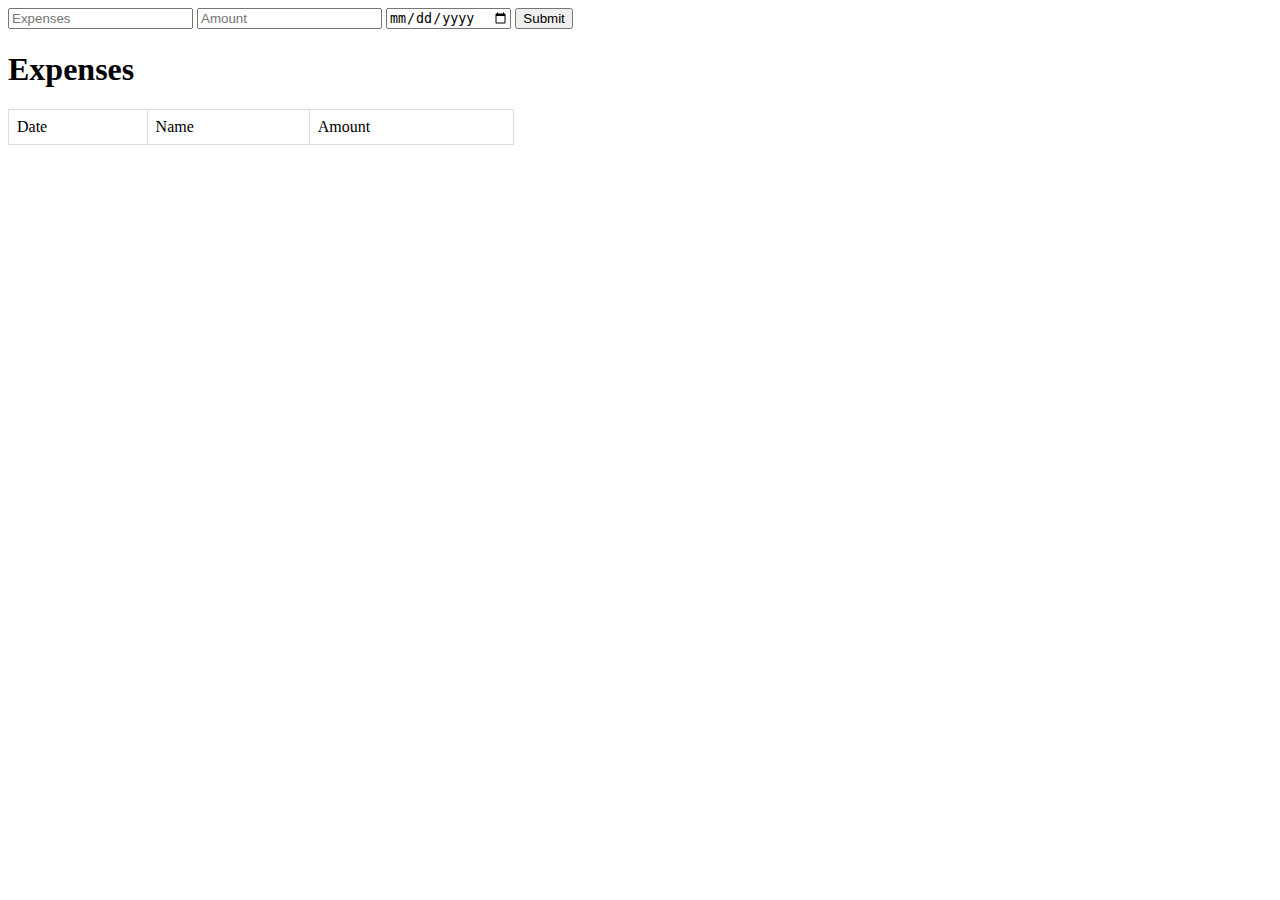
==== index.html @ 474b65c5 "Add files via upload" ====
<html>
    <head>
        <title>
            Expenses Tracker
        </title>
        <link rel="stylesheet" href="style.css">
    </head>

    <body>
        <form>
        <input id="expenses" placeholder="Expenses">
        <input id="amt" type='number' placeholder="Amount">
        <input id="date" type="date" placeholder="Date">
        <input id='button' type="submit">
        </form>

        <h1>Expenses</h1>

        <table>
            <tbody class="li_expenses">
            <tr>
                <td>Date</td>
                <td>Name</td>
                <td>Amount</td>
            </tr>
            </tbody> 

            <tbody class="li_expenses">    
           
            </tbody>  
             
        </table>
    <script src="script.js"></script>    
    </body>
</html>
---- style.css ----
table {
    border-collapse: collapse;
    width: 40%;
}

td, th {
    border: 1px solid #dddddd;
    text-align: left;
    padding: 8px;
}

tr:nth-child(even) {
    background-color: #dddddd;
  }
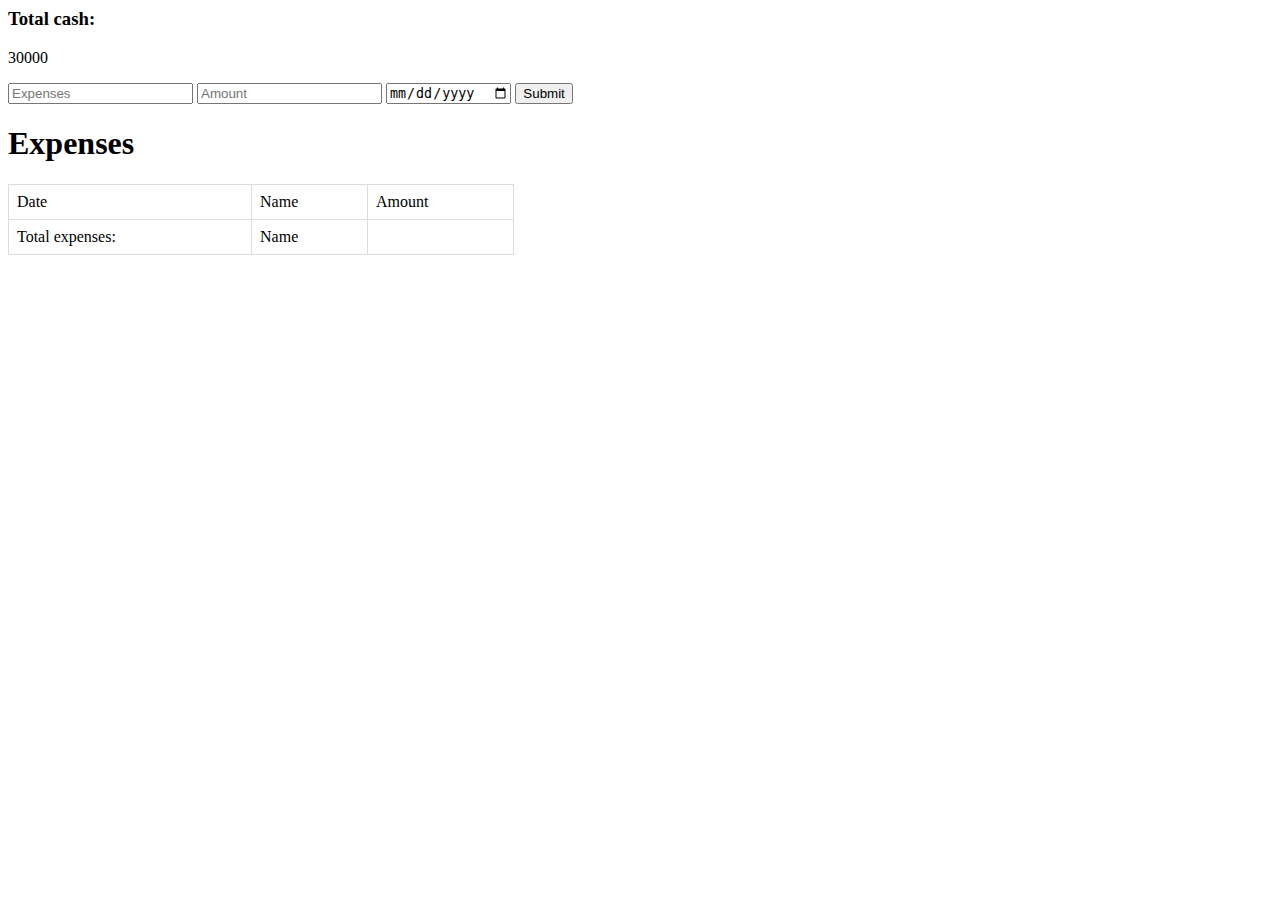
==== commit 86839928: "added total" ====
--- a/index.html
+++ b/index.html
@@ -7,8 +7,15 @@
     </head>
 
     <body>
+        <div class="total">
+        <h3>Total cash:</h3>
+
+        <p  id="total">30000</p>
+        </div>
+        
+
         <form>
-        <input id="expenses" placeholder="Expenses">
+        <input id="expenses" type="text" placeholder="Expenses">
         <input id="amt" type='number' placeholder="Amount">
         <input id="date" type="date" placeholder="Date">
         <input id='button' type="submit">
@@ -28,8 +35,18 @@
             <tbody class="li_expenses">    
            
             </tbody>  
+
+            <tbody>
+                <tr>
+                    <td>Total expenses:</td>
+                    <td >Name</td>
+                    <td></td>
+                </tr>
+            </tbody>
+            <p id="#expn"></p>
              
         </table>
+        
     <script src="script.js"></script>    
     </body>
-</html>+</html>
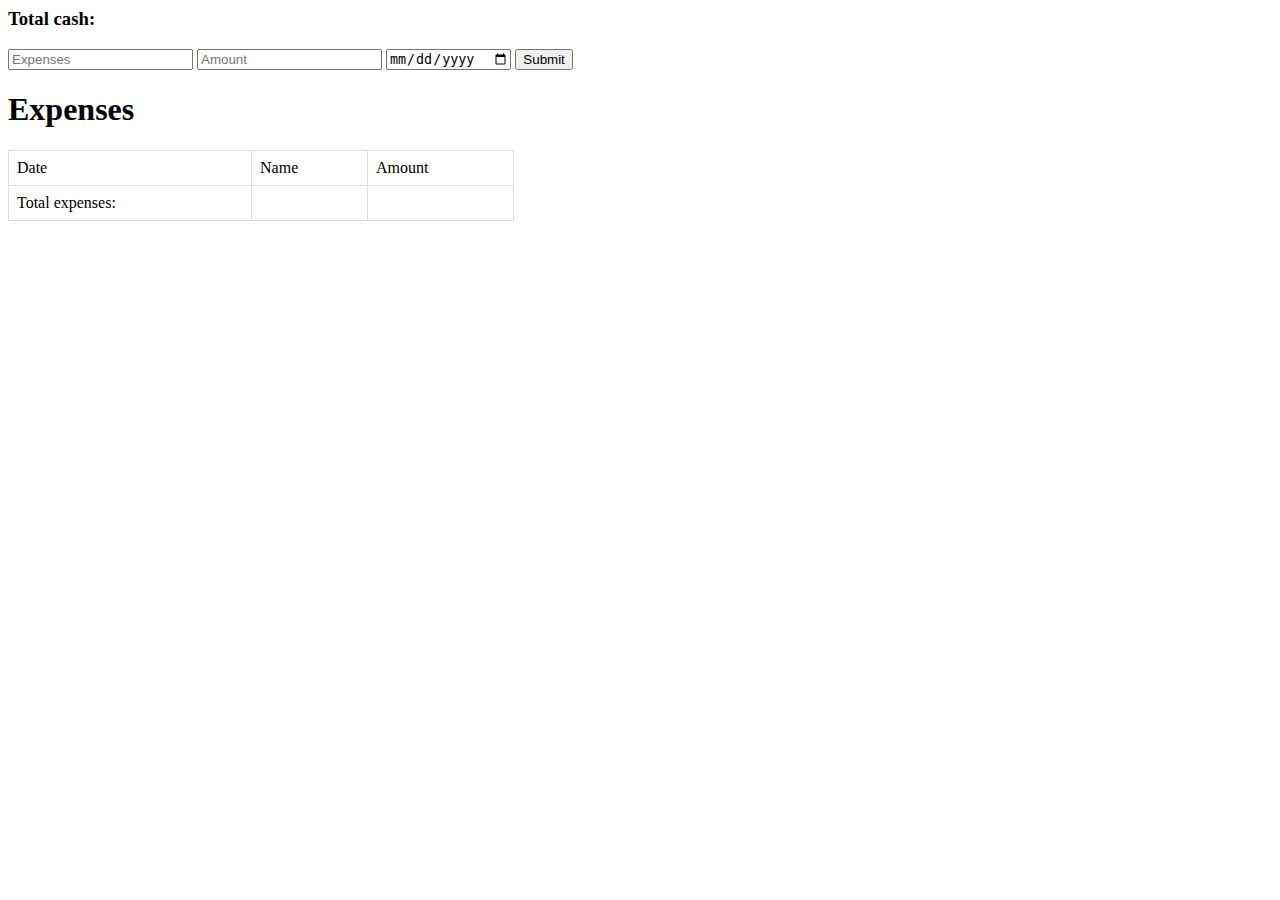
==== commit d4502391: "element Create sucess" ====
--- a/index.html
+++ b/index.html
@@ -10,7 +10,7 @@
         <div class="total">
         <h3>Total cash:</h3>
 
-        <p  id="total">30000</p>
+        <p  id="total"></p>
         </div>
         
 
@@ -37,13 +37,13 @@
             </tbody>  
 
             <tbody>
-                <tr>
-                    <td>Total expenses:</td>
-                    <td >Name</td>
-                    <td></td>
+                <tr class="tot_body">
+                    <td class="tot_expenses">Total expenses:</td>
+                    <td id="#expn"></td>
+                    <td class="tot_expenses"></td>
                 </tr>
             </tbody>
-            <p id="#expn"></p>
+            <p></p>
              
         </table>
         
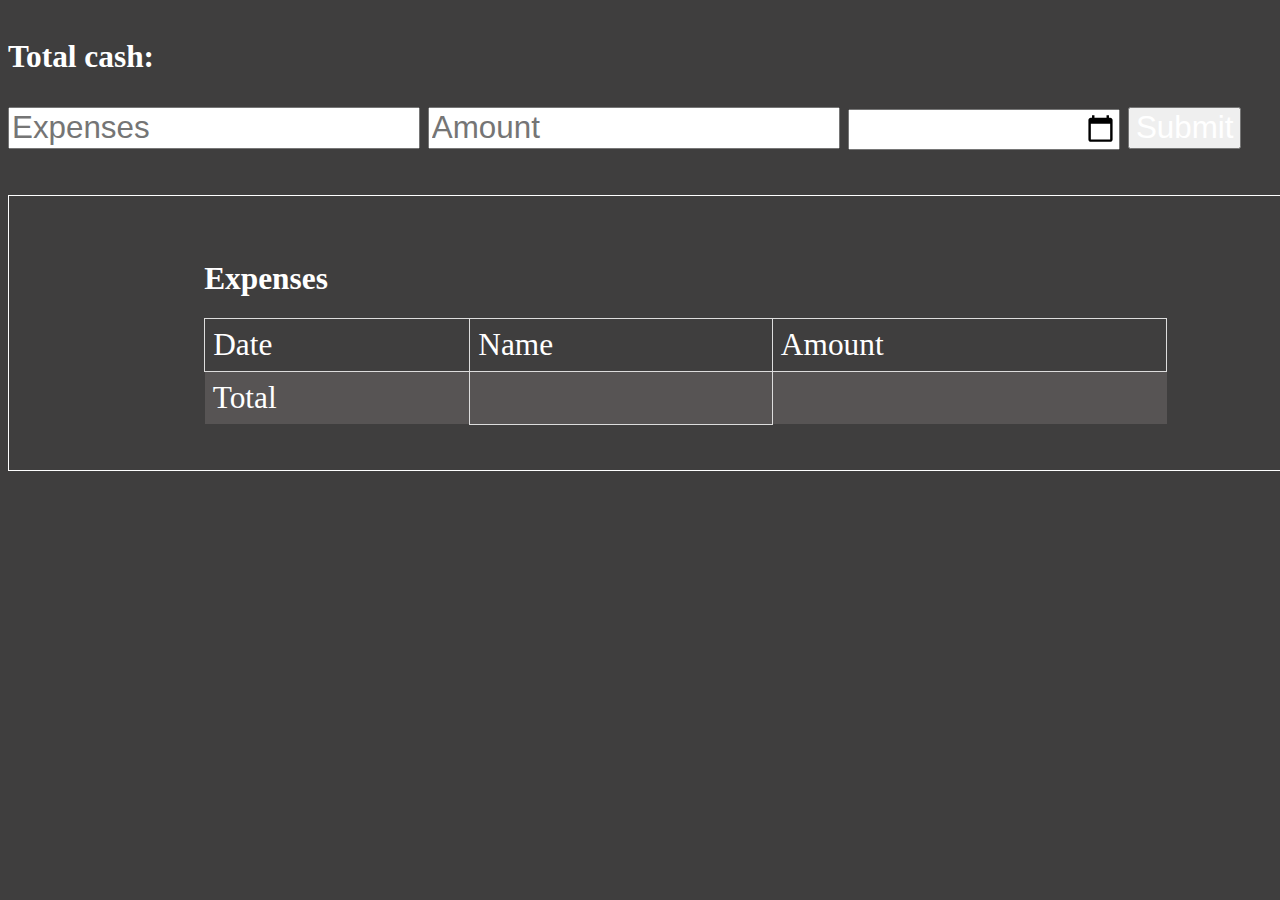
==== commit aa8342b3: "Added main" ====
--- a/index.html
+++ b/index.html
@@ -15,12 +15,13 @@
         
 
         <form>
-        <input id="expenses" type="text" placeholder="Expenses">
-        <input id="amt" type='number' placeholder="Amount">
-        <input id="date" type="date" placeholder="Date">
-        <input id='button' type="submit">
+        <input class="input" id="expenses" type="text" placeholder="Expenses">
+        <input class="input" id="amt" type='number' placeholder="Amount">
+        <input class="input" id="date" type="date" placeholder="Date">
+        <input class="input" id='button' type="submit">
         </form>
 
+        <main>
         <h1>Expenses</h1>
 
         <table>
@@ -38,14 +39,13 @@
 
             <tbody>
                 <tr class="tot_body">
-                    <td class="tot_expenses">Total expenses:</td>
+                    <td class="tot_expenses">Total</td>
                     <td id="#expn"></td>
                     <td class="tot_expenses"></td>
                 </tr>
             </tbody>
-            <p></p>
-             
         </table>
+    </main>
         
     <script src="script.js"></script>    
     </body>
--- a/style.css
+++ b/style.css
@@ -1,3 +1,12 @@
+*{
+    color: white;
+    font-size: 1.4rem;
+}
+
+html{
+    background-color: rgb(63, 62, 62);
+}
+
 table {
     border-collapse: collapse;
     width: 40%;
@@ -10,5 +19,46 @@
 }
 
 tr:nth-child(even) {
-    background-color: #dddddd;
-  }+    background-color: #525050;
+  }
+
+.total{
+    width: 15%;
+    display: grid;
+    grid-template-columns: 1fr 1fr ;
+}
+
+.total h3{
+    width: 5em;
+}
+
+.total p{
+    display: flex;
+    align-items: center;
+}
+
+.tot_body{
+    background-color: #575454;
+    color: white;
+}
+
+.tot_expenses{
+    border: initial;
+}
+
+#expn{
+    background-color: #575454;
+}
+
+main{
+    border: 1px solid ;
+    width: 100%;
+    display: grid;
+    place-content: center;
+    padding: 2rem;
+    margin: 2rem 0;
+}
+
+main table{
+    width: 43rem;
+}
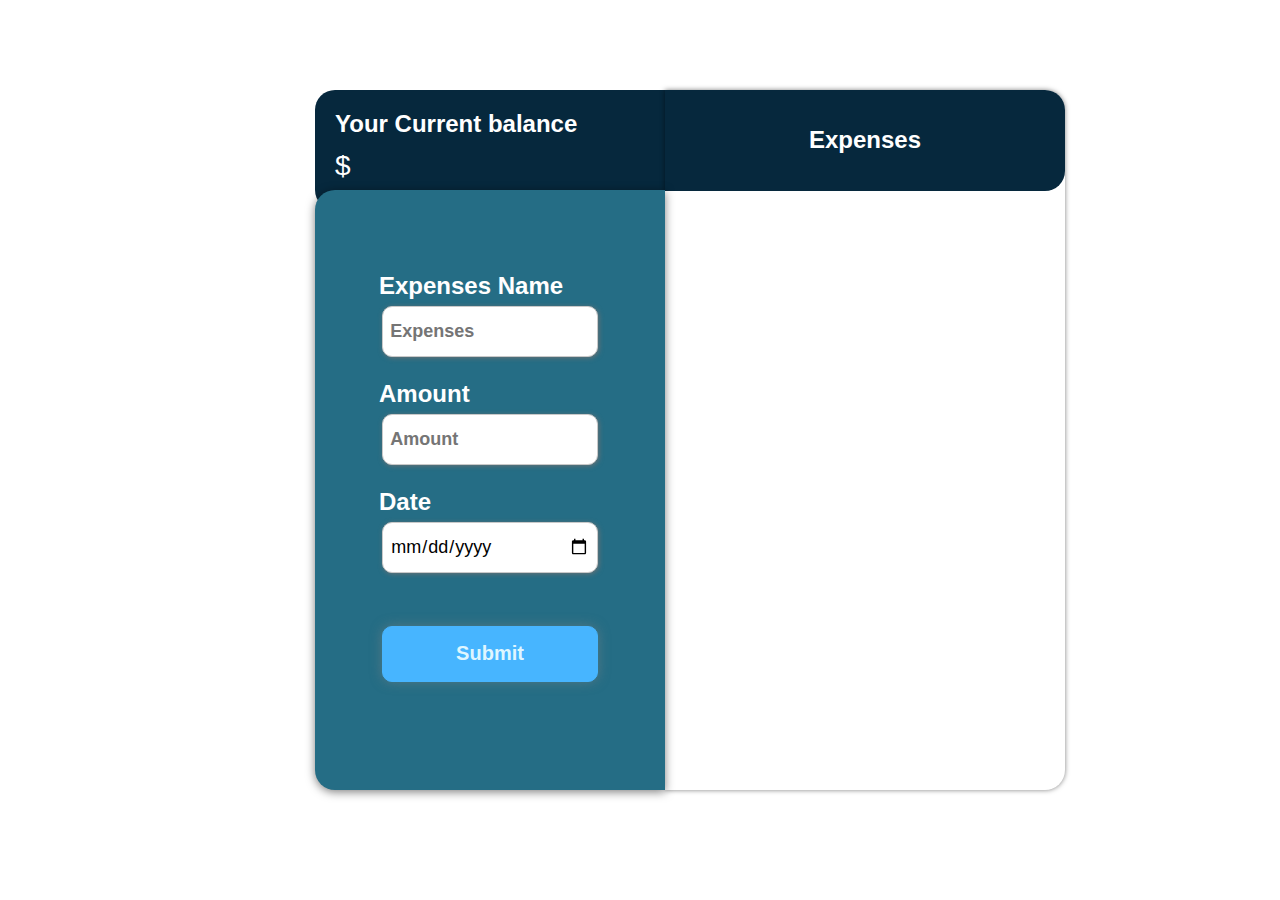
==== commit f4bba98a: "Update index.html" ====
--- a/index.html
+++ b/index.html
@@ -1,52 +1,64 @@
- <html>
-    <head>
-        <title>
-            Expenses Tracker
-        </title>
-        <link rel="stylesheet" href="style.css">
-    </head>
+<html>
 
-    <body>
+<head>
+    <title>
+        Expenses Tracker
+    </title>
+    <link rel="stylesheet" href="style.css">
+    <meta name="viewport" content="width=device-width, initial-scale=1.0">
+</head>
+
+<body>
+    <div class="body">
+    <div>
         <div class="total">
-        <h3>Total cash:</h3>
+            <h3>Your Current balance</h3>
+            
+            <span>$ <span id="total"></span></span>
+        </div>
 
-        <p  id="total"></p>
+
+        <form>
+            <div class="form_input">
+                <label for="expenses">Expenses Name</label><br>
+                <input class="input" id="expenses" type="text" placeholder="Expenses">
+            </div>
+
+            <div class="form_input">
+                <label>Amount</label><br>
+                <input class="input" id="amt" type='number' placeholder="Amount">
+            </div>
+
+            <div class="form_input">
+                <label>Date</label><br>
+                <input class="input" id="date" type="date" placeholder="Date">
+            </div>
+            
+            <div class="form_input">
+                <input class="input" id='submit_button' type="submit">
+            </div>    
+        </form>
+    </div>
+
+    <main>
+        <h2>Expenses</h2>
+        <div class="main">
+            <div class="scroll">
+
+            <!-- <div class="expense_list">
+                <div>
+                    <p>baseballsdsdsd</p>
+                </div>
+                <p>$ 23</p> 
+                <p>20022-22-2</p>
+            </div>  -->
+            </div>
         </div>
         
+    </main>
+    </div>
 
-        <form>
-        <input class="input" id="expenses" type="text" placeholder="Expenses">
-        <input class="input" id="amt" type='number' placeholder="Amount">
-        <input class="input" id="date" type="date" placeholder="Date">
-        <input class="input" id='button' type="submit">
-        </form>
+    <script src="script.js"></script>
+</body>
 
-        <main>
-        <h1>Expenses</h1>
-
-        <table>
-            <tbody class="li_expenses">
-            <tr>
-                <td>Date</td>
-                <td>Name</td>
-                <td>Amount</td>
-            </tr>
-            </tbody> 
-
-            <tbody class="li_expenses">    
-           
-            </tbody>  
-
-            <tbody>
-                <tr class="tot_body">
-                    <td class="tot_expenses">Total</td>
-                    <td id="#expn"></td>
-                    <td class="tot_expenses"></td>
-                </tr>
-            </tbody>
-        </table>
-    </main>
-        
-    <script src="script.js"></script>    
-    </body>
 </html>
--- a/style.css
+++ b/style.css
@@ -1,64 +1,278 @@
 *{
+    margin: 0;
+    padding: 0;
+    box-sizing: border-box;
+    font-family: sans-serif;
+}
+
+body{
+    max-width: 650px;
+}
+
+.total{
+    background-color: #06283D;
+    border-radius: 20px 20px 0 0;
+    padding: 1em;
     color: white;
+    height: 8em;
+}
+
+.total h3{
+    margin: 0 0 0.5em 0;
+    font-size: 1.2rem;
+}
+
+.total span{
     font-size: 1.4rem;
 }
 
-html{
-    background-color: rgb(63, 62, 62);
-}
-
-table {
-    border-collapse: collapse;
-    width: 40%;
-}
-
-td, th {
-    border: 1px solid #dddddd;
-    text-align: left;
-    padding: 8px;
-}
-
-tr:nth-child(even) {
-    background-color: #525050;
-  }
-
-.total{
-    width: 15%;
+form{
+    background-color: #256D85;
+    padding: 2em;
+    position: relative;
+    bottom: 1em;
+    box-shadow: 0 0 10px rgba(0, 0, 0, 0.5);
+    border-radius: 20px 20px 0 0;
+    display: flex;
+    flex-direction: column;
+    align-content: center;
+    justify-content: center;
+    height: 30em;
+
+
+}
+
+form label{
+    color: white;
+    font-weight: bold;
+    font-size: 1.2rem;
+    margin: 0 auto -0.7em 1em;
+}
+
+form input{
+    margin: 0em 0 1.3em 0;
+    width: 80%;
+    min-height: 2.8em;
+    padding: 0.4em;
+    border-radius: 10px;
+    box-shadow: 1px 1px 5px rgba(114, 114, 114, 0.9);
+    outline: none;
+    border: 1px solid rgb(201, 201, 201);
+    font-size: 0.9rem;
+}
+
+form input::placeholder{
+    font-weight: bold;
+}
+
+.form_input{
+    display: flex;
+    flex-direction: column;
+    align-items: center;;
+}
+
+.form_input:last-child input{
+    background-color: #47B5FF;
+    border: 1px solid #47B5FF;
+    outline: none;
+    color: #DFF6FF;
+    font-size: 1rem;
+    padding: 0;
+    margin-top: 1.5em; 
+    font-weight: bold;
+    box-shadow: 0 0 12px rgba(133, 133, 133, 0.5);
+}
+
+.form_input:last-child input:hover{
+    scale: 1.02;
+}
+
+main{
+    border-radius: 20px;
+    background-color: white;
+    position: relative;
+    bottom: 2em;
+    padding: 1.5em;
+}
+
+main h2{
+    color: black;
+    padding: 0 0 0.3em 0;
+    border-bottom:  0.2em solid#88ddff;
+}
+
+.scroll{
+    overflow-y: scroll;
+    overflow-x: hidden;
+
+}
+
+.expense_list{
+    color: black;
     display: grid;
-    grid-template-columns: 1fr 1fr ;
-}
-
-.total h3{
-    width: 5em;
-}
-
-.total p{
-    display: flex;
+    grid-template-columns: 0.6fr 1fr 1fr;
     align-items: center;
-}
-
-.tot_body{
-    background-color: #575454;
-    color: white;
-}
-
-.tot_expenses{
-    border: initial;
-}
-
-#expn{
-    background-color: #575454;
-}
-
-main{
-    border: 1px solid ;
+    border-bottom: 0.2em solid #DFF6FF;
+    padding: 1em;
+    margin: 1em 0 0 0;
+}
+
+.expense_list p{
+    padding: 0 0 0 1em;
+    font-weight: bold;
+    font-size: 1.2rem;
+}
+
+.expense_list div{
+    background-color: #e7e7e7;
     width: 100%;
+    height: auto;
+    margin: auto;
+    padding: 0.5em;
+    text-align:center;
+    border-radius: 10px;
     display: grid;
-    place-content: center;
-    padding: 2rem;
-    margin: 2rem 0;
-}
-
-main table{
-    width: 43rem;
-}
+    place-items: center;
+    word-break: break-all; 
+}
+
+.expense_list div p{
+    margin: auto;
+    padding: 0;
+}
+
+
+
+/* width */
+::-webkit-scrollbar {
+    width: 5px;
+  }
+  
+  /* Track */
+  ::-webkit-scrollbar-track {
+    background: #f1f1f1; 
+  }
+   
+  /* Handle */
+  ::-webkit-scrollbar-thumb {
+    background: #888; 
+    border-radius: 10px;
+  }
+  
+  /* Handle on hover */
+  ::-webkit-scrollbar-thumb:hover {
+    background: #555; 
+  }
+
+
+@media only screen and (min-width: 650px){
+    *{
+        font-size: 18px;
+    }
+    body{
+        display: flex;
+        margin: auto;
+    }
+    
+    .body{
+        display: flex;
+        margin: auto; 
+    }
+
+    main{
+        /* border-radius: 20px; */
+        padding: 1.5em;
+        border-radius: 0 20px 20px 0;
+        position: static;
+        box-shadow: 0 0 5px rgba(0, 0, 0, 0.5);
+        height: 35em;
+        padding:0;
+    }
+
+    main h2{
+        background-color: #06283D;
+        border-radius: 0 20px 20px 0;
+        height: 4.2em;
+        border: none;
+        color: white;
+        text-align: center;
+        margin: auto;
+        padding: 1.5em  0;
+        font-size: 1.2rem;
+    }
+
+    .total{
+        border-radius: 20px 0 0 20px;
+        width: 320px;
+        height: 6em;
+    }
+
+    form{
+        border-radius: 20px 0 0 20px;
+        box-shadow: 0 2px 10px rgba(0, 0, 0, 0.5);
+    }
+    
+    .main{
+        width: 326px;
+    }    
+    
+    .expense_list{
+        grid-template-columns: 0.5fr 0.5fr 0.5fr;
+    }
+}
+
+@media only screen and (min-width: 850px){
+    *{
+        font-size: 20px;
+    }
+    body{
+        display: flex;
+        margin: auto;
+    }
+    
+    .body{
+        display: flex;
+        margin: auto; 
+    }
+
+    main{
+        /* border-radius: 20px; */
+        padding: 1.5em;
+        border-radius: 0 20px 20px 0;
+        position: static;
+        box-shadow: 0 0 5px rgba(0, 0, 0, 0.5);
+        height: 35em;
+        padding:0;
+    }
+
+    main h2{
+        background-color: #06283D;
+        border-radius: 0 20px 20px 0;
+        height: 4.2em;
+        border: none;
+        color: white;
+        text-align: center;
+        margin: auto;
+        padding: 1.5em  0;
+        font-size: 1.2rem;
+    }
+
+    .total{
+        border-radius: 20px 0 0 20px;
+        width: 350px;
+        height: 6em;
+    }
+
+    form{
+        border-radius: 20px 0 0 20px;
+        box-shadow: 0 2px 10px rgba(0, 0, 0, 0.5);
+    }
+    
+    .main{
+        width: 400px;
+    }    
+    
+    .expense_list{
+        grid-template-columns: 1fr 0.6fr 1.4fr;
+    }
+}
